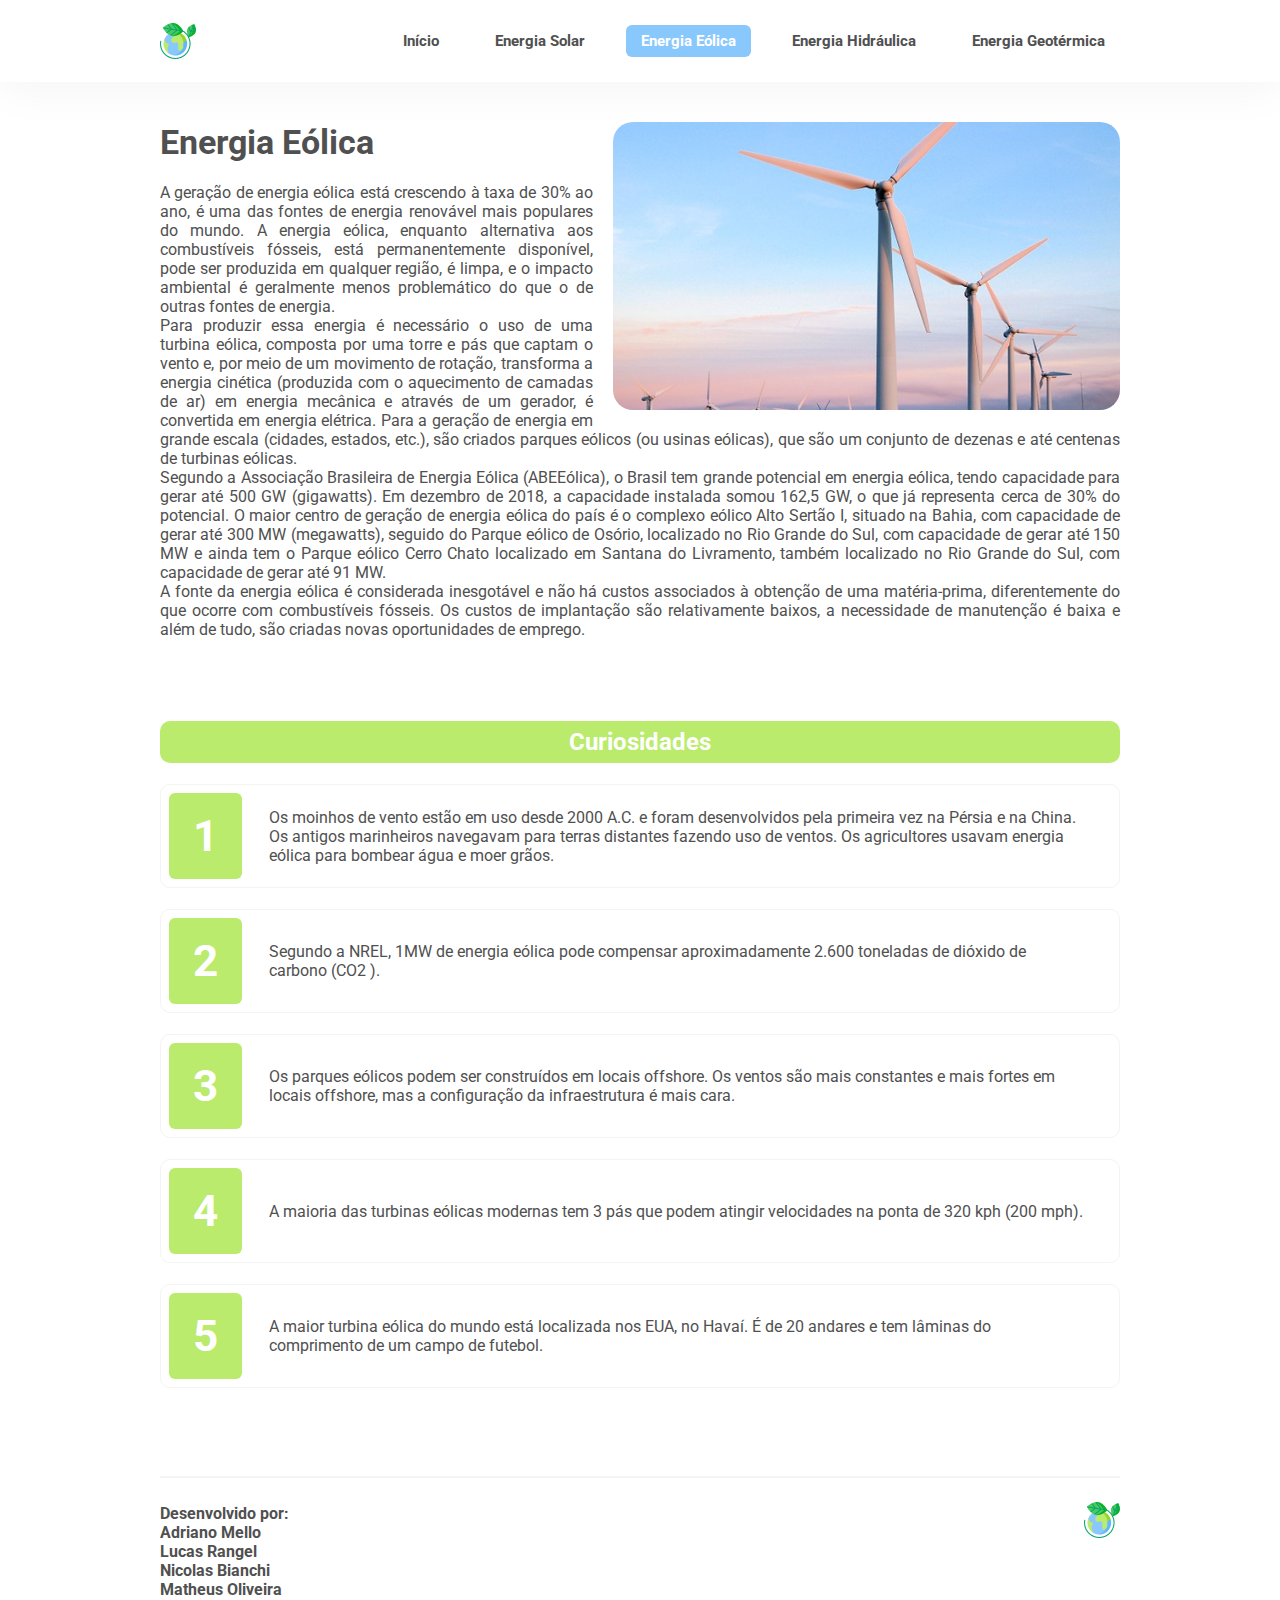
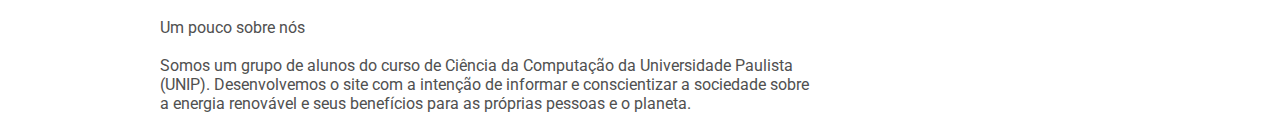
==== energiaeolica.html @ 9b45ba62 "Primeiro Site" ====
<!DOCTYPE html>
<html lang="en">
<head>
    <meta charset="UTF-8">
    <meta name="viewport" content="width=device-width, initial-scale=1.0">
    <title>Energia Eólica</title>
    <link rel="stylesheet" href="style/style.css">
    <link href="https://fonts.googleapis.com/css2?family=Roboto:wght@400;700&display=swap" rel="stylesheet">
    <link rel="icon" href="img/logo.png">
</head>
<body>
    <!--Cabeçalho-->
    <header>
        <div class="container">
            <h1>
                <img src="img/logo.png" alt="Logo Energia Renovável">
            </h1>
    
            <nav class="menu">
                <ul>
                    <li><a href="index.html">Início</a></li>
                    <li><a href="energiasolar.html">Energia Solar</a></li>
                    <li><a href="#" id="onpage">Energia Eólica</a></li>
                    <li><a href="energiahidraulica.html">Energia Hidráulica</a></li>
                    <li><a href="energiageotermica.html">Energia Geotérmica</a></li>
                </ul>
            </nav>
        </div>
    </header>
    <!--Cabeçalho-->

    <!--Conteúdo principal-->
    <main class="container">
        <section>
            <figure class="energia">
                <img src="img/eolica507.png" alt="Energia Eólica">
            </figure>

            <h1 class="titulo-energia">Energia Eólica</h1>

            <div class="texto">
                <p>
                    A geração de energia eólica está crescendo à taxa de 30% ao ano, é uma das fontes de energia renovável mais populares do mundo. A energia eólica, enquanto alternativa aos combustíveis fósseis, está permanentemente disponível, pode ser produzida em qualquer região, é limpa, e o impacto ambiental é geralmente menos problemático do que o de outras fontes de energia.
                </p>
    
                <p>
                    Para produzir essa energia é necessário o uso de uma turbina eólica, composta por uma torre e pás que captam o vento e, por meio de um movimento de rotação, transforma a energia cinética (produzida com o aquecimento de camadas de ar) em energia mecânica e através de um gerador, é convertida em energia elétrica. Para a geração de energia em grande escala (cidades, estados, etc.), são criados parques eólicos (ou usinas eólicas), que são um conjunto de dezenas e até centenas de turbinas eólicas.
                </p>
    
                <p>
                    Segundo  a  Associação  Brasileira  de  Energia  Eólica  (ABEEólica),  o 
                    Brasil   tem  grande   potencial  em  energia eólica,  tendo  capacidade
                    para gerar até 500 GW (gigawatts). Em dezembro de 2018, a capacidade instalada somou 162,5 GW, o que já representa cerca de 30% do potencial. O maior centro de geração de energia eólica do país é o complexo eólico Alto Sertão I, situado na Bahia, com capacidade de gerar até 300 MW (megawatts), seguido do Parque eólico de Osório, localizado no Rio Grande do Sul, com capacidade de gerar até 150 MW e ainda tem o Parque eólico Cerro Chato localizado em Santana do Livramento, também localizado no Rio Grande do Sul, com capacidade de gerar até 91 MW.
                </p>
    
                <p>
                    A fonte da energia eólica é considerada inesgotável e não há custos associados à obtenção de uma matéria-prima, diferentemente do que ocorre com combustíveis fósseis. Os custos de implantação são relativamente baixos, a necessidade de manutenção é baixa e além de tudo, são criadas novas oportunidades de emprego.
                </p>
            </div>
        </section>

        <section>
            <h2 class="curiosidades">Curiosidades</h2>

            <div class="geral">
                <h1 class="numero">1</h1>
                <p>
                    Os moinhos de vento estão em uso desde 2000 A.C. e foram desenvolvidos pela primeira vez na Pérsia e na China. Os antigos marinheiros navegavam para terras distantes fazendo uso de ventos. Os agricultores usavam energia eólica para bombear água e moer grãos.
                </p>
            </div>

            <div class="geral">
                <h1 class="numero">2</h1>
                <p>
                    Segundo a NREL, 1MW de energia eólica pode compensar aproximadamente 2.600 toneladas de dióxido de carbono (CO2 ).
                </p>
            </div>

            <div class="geral">
                <h1 class="numero">3</h1>
                <p>
                    Os parques eólicos podem ser construídos em locais offshore. Os ventos são mais constantes e mais fortes em locais offshore, mas a configuração da infraestrutura é mais cara.
                </p>
            </div>

            <div class="geral">
                <h1 class="numero">4</h1>
                <p>
                    A maioria das turbinas eólicas modernas tem 3 pás que podem atingir velocidades na ponta de 320 kph (200 mph).
                </p>
            </div>

            <div class="geral">
                <h1 class="numero">5</h1>
                <p>
                    A maior turbina eólica do mundo está localizada nos EUA, no Havaí. É de 20 andares e tem lâminas do comprimento de um campo de futebol.
                </p>
            </div>
        </section>
      </main>
      <!--Conteúdo principal-->

    <!--Rodapé-->
    <footer class="container">
        <hr>
  
        <ul>
          <li>Desenvolvido por:</li>
          <li>Adriano Mello</li>
          <li>Lucas Rangel</li>
          <li>Nicolas Bianchi</li>
          <li>Matheus Oliveira</li>
        </ul>
  
        <br>
  
        <p>
          Um pouco sobre nós
        </p>
        
        <br>
  
        <div id="sobre">
          <p>
            Somos um grupo de alunos do curso de Ciência da Computação da Universidade Paulista (UNIP).
            Desenvolvemos o site com a intenção de informar e conscientizar a sociedade sobre a energia renovável
            e seus benefícios para as próprias pessoas e o planeta.
          </p>
        </div>
  
        <div class="rodape">
          <img src="img/logo.png" alt="Logo Energia Renovável">
        </div>
      </footer>
      <!--Rodapé-->
</body>
</html>
---- style/style.css ----
/* Geral */

* {
    margin: 0;
    padding: 0;
    box-sizing: 0;
}

body {
    color: #505050;
    font-family: 'Roboto', sans-serif;
}

main h1 {
    margin-bottom: 21px;
}

.container {
    margin: 0 auto;
    width: 960px;
    
}

/* Geral */

/* Cabeçalho */

header {
    box-shadow: 0 4px 50px rgba(0, 0, 0, 0.05);
    margin-bottom: 40px;
    padding: 23px 0;
}

header h1 {
    height: 36px;
}

header .container {
    position: relative;
}

.menu {
    position: absolute;
    right: 0;
    top: 25%;
}

.menu ul {
    font-size: 15px;

}

.menu ul li {
    display: inline;
    margin-left: 22px;
}

.menu a {
    color: #505050;
    font-weight: bold;
    padding: 7px 15px;
    text-decoration: none;
}

.menu a:hover {
    background-color: rgba(0, 0, 0, 0.05);
    border-radius: 6px;
    transition: 0.8s;
}

#onpage {
    background-color: #89c8fd;
    border-radius: 6px;
    color: white;
}

/* Cabeçalho */

/* Slide */

.slider {
    border-radius: 50px;
    overflow: hidden;
    width: 960px;
    margin-bottom: 50px;
}

.slider figure div, .slider figure img {
    float: left;
}

.slide {
    position: relative;
}

.slider figure {
    position: relative;
    width: 400%;
    animation: 15s slidy infinite;
}

.legenda {
    background-color: rgba(0, 0, 0, 0.3);
    border-radius: 20px;
    color: white;
    padding-top: 20px;
    position: absolute;
    right: 20%;
    top: 40%;
    text-align: center;
    width: 557px;
    height: 104px;
}

.legenda h1, .legenda p {
    vertical-align: center;
}

.legenda h1 {
    font-size: 28px;
}

.legenda p {
    font-size: 20px;
}

@keyframes slidy {
    0% {
        left: 0%;
    }

    12.5% {
        left: -100%;
    }

    25% {
        left: -100%;
    }

    37.5% {
        left: -200%;
    }

    50% {
        left: -200%;
    }

    62.5% {
        left: -300%;
    }

    75% {
        left: -300%;
    }

    87.5% {
        left: 0%;
    }

}

/* Slide */

/* Conteúdo */

figure a {
    color: #698BFF;
    float: right;
    text-decoration: none;
}

section img {
    border-radius: 20px;
}

figcaption {
    margin-top: 15px;
    text-align: justify;
}

.texto {
    margin-bottom: 82px;
    text-align: justify;
}
.esquerda, .direita {
    width: 458px;
    margin-bottom: 44px;
}
.esquerda {
    float: left;
}

.direita {
    float: right;
}

.esquerda a, .direita a {
    margin-top: 15px;
    margin-right: 0;
}

.baixo {
    margin-bottom: 88px;
}

/* Conteúdo */

/* Rodapé */

footer {
    clear: both;
    position: relative;
}

footer hr {
    border: 1px solid #f4f4f4;
    margin-bottom: 26px;
    margin-top: 88px;
}

footer li {
    font-weight: bold;
    list-style: none;
}

#sobre {
    margin-bottom: 20px;
    width: 650px;
}

.rodape {
    margin-top: 26px;
    position: absolute;
    right: 0;
    top: 0;
}

/* Rodapé */

/* Demais Páginas */

.energia {
    float: right;
    margin-left: 20px;
    margin-bottom: 15px;
}

.energia + h1 {
    font-size: 34px;
}

.curiosidades {
    background-color: #BAEB6C;
    border-radius:10px;
    color: white;
    margin-bottom: 21px;
    padding: 7px;
    text-align: center;
}

.geral {
    border: 1px solid #f4f4f4;
    border-radius: 10px;
    display: flex;
    margin-bottom: 21px;
    padding: 8px;
}

.numero {
    background-color: #BAEB6C;
    border-radius: 6px;
    color: white;
    float: left;
    font-size: 44px;
    font-weight: bold;
    margin-bottom: 0;
    padding: 17px 0;
    text-align: center;
    width: 74px;
}

.geral p {
    margin: auto 27px;
    width: 824px;
}

/* Demais Páginas */
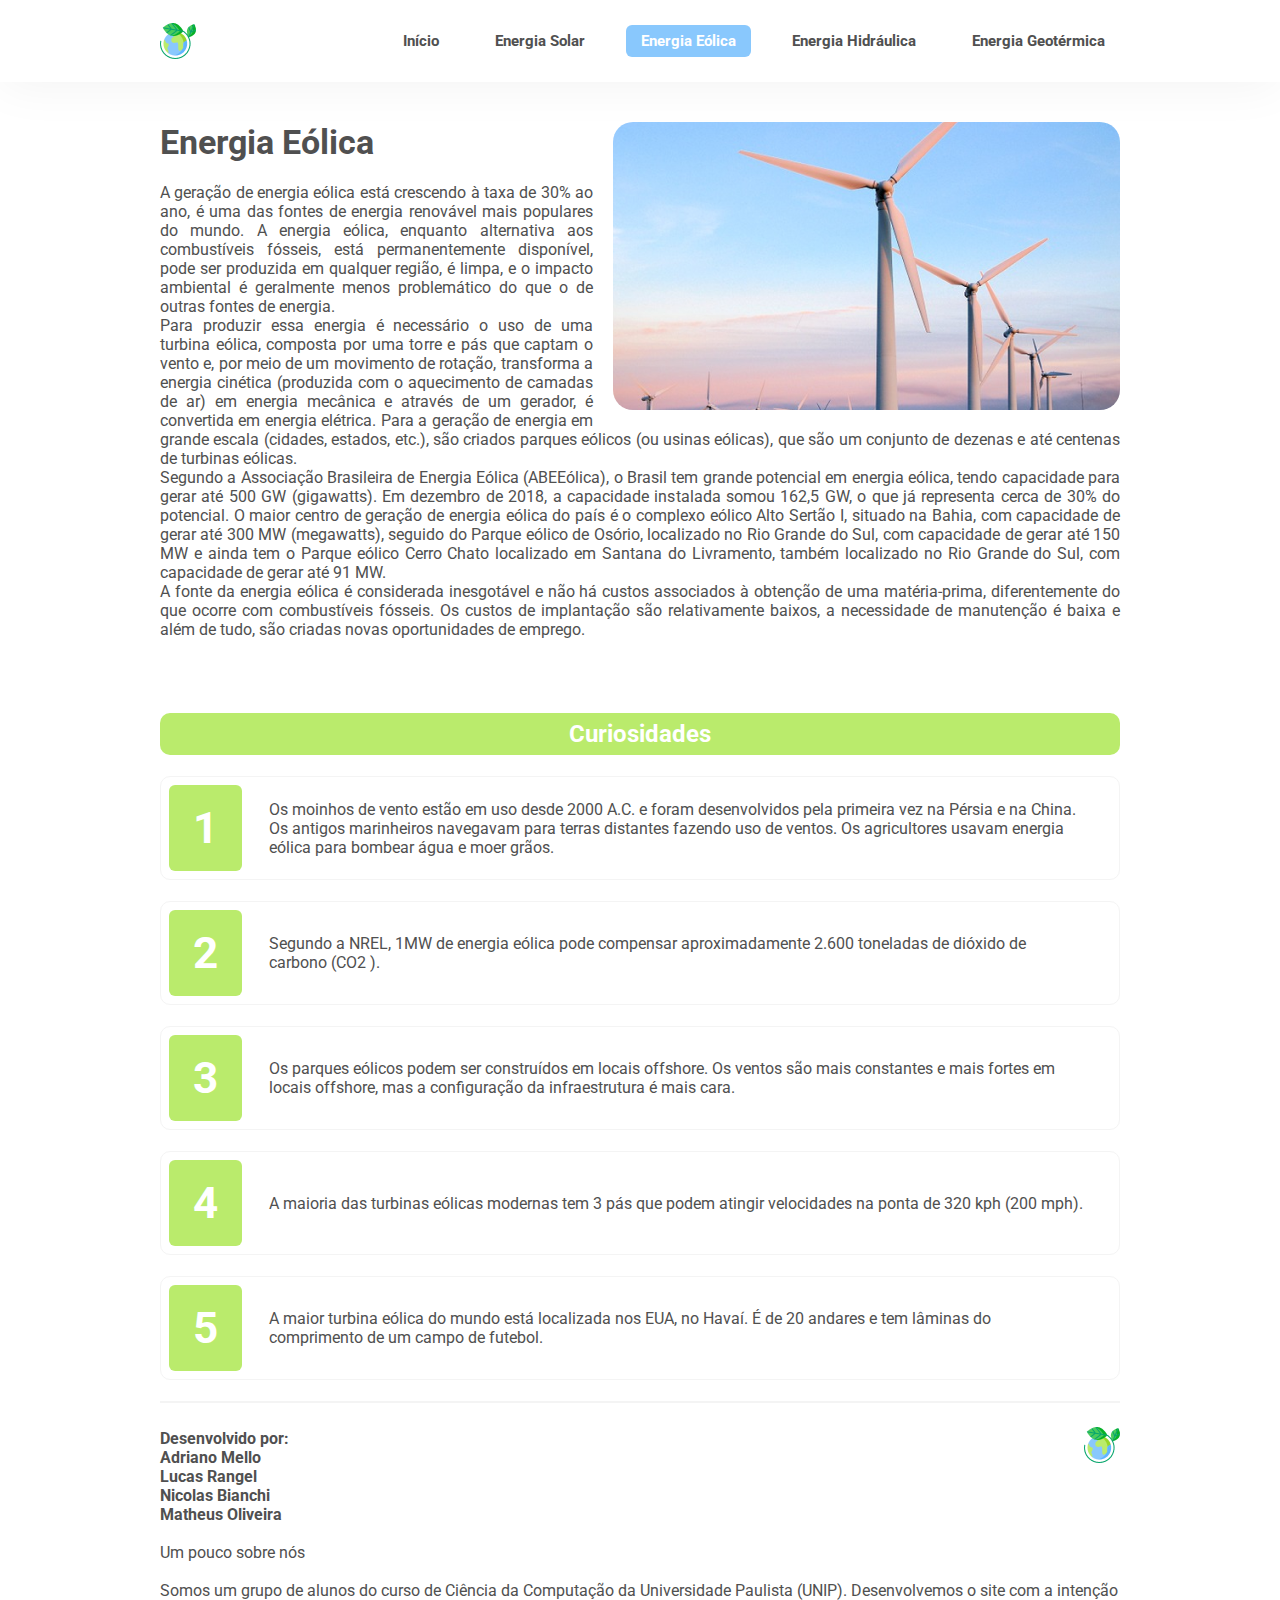
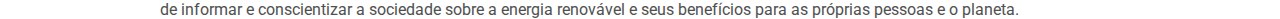
==== commit 340cc368: "Primeiro Site Responsivo" ====
--- a/energiaeolica.html
+++ b/energiaeolica.html
@@ -3,7 +3,7 @@
 <head>
     <meta charset="UTF-8">
     <meta name="viewport" content="width=device-width, initial-scale=1.0">
-    <title>Energia Eólica</title>
+    <title>Energia Eólica | APS</title>
     <link rel="stylesheet" href="style/style.css">
     <link href="https://fonts.googleapis.com/css2?family=Roboto:wght@400;700&display=swap" rel="stylesheet">
     <link rel="icon" href="img/logo.png">
@@ -12,9 +12,11 @@
     <!--Cabeçalho-->
     <header>
         <div class="container">
-            <h1>
-                <img src="img/logo.png" alt="Logo Energia Renovável">
-            </h1>
+            <a href="index.html">
+                <h1>
+                  <img src="img/logo.png" alt="Logo Energia Renovável">
+                </h1>
+            </a>
     
             <nav class="menu">
                 <ul>
@@ -97,6 +99,14 @@
                 </p>
             </div>
         </section>
+
+        <nav class="outros">
+            <ul>
+                <li><h3><a href="energiasolar.html">Energia Solar</a></h3></li>
+                <li><h3><a href="energiahidraulica.html">Energia Hidráulica</h3></a></li>
+                <li><h3><a href="energiageotermica.html">Energia Geotérmica</h3></a></li>
+            </ul>
+        </nav>
       </main>
       <!--Conteúdo principal-->
 
--- a/style/style.css
+++ b/style/style.css
@@ -3,7 +3,7 @@
 * {
     margin: 0;
     padding: 0;
-    box-sizing: 0;
+    border: none;
 }
 
 body {
@@ -76,7 +76,7 @@
 
 /* Cabeçalho */
 
-/* Slide */
+/* Carrossel */
 
 .slider {
     border-radius: 50px;
@@ -159,49 +159,42 @@
 
 }
 
-/* Slide */
+/* Carrossel */
 
 /* Conteúdo */
 
-figure a {
+.painel img, section img {
+    border-radius: 20px;
+}
+.painel {
+    text-align: center;
+    list-style: none;
+}
+
+.painel li {
+    display: inline-block;
+    margin-right: 10px;
+    margin-left: 10px;
+    margin-bottom: 44px;
+    width: 458px;
+}
+
+.painel p, .painel h2 {
+    margin-bottom: 15px;
+    margin-top: 15px;
+    text-align: justify;
+}
+
+.painel a {
     color: #698BFF;
     float: right;
     text-decoration: none;
 }
 
-section img {
-    border-radius: 20px;
-}
-
-figcaption {
-    margin-top: 15px;
-    text-align: justify;
-}
-
 .texto {
     margin-bottom: 82px;
     text-align: justify;
 }
-.esquerda, .direita {
-    width: 458px;
-    margin-bottom: 44px;
-}
-.esquerda {
-    float: left;
-}
-
-.direita {
-    float: right;
-}
-
-.esquerda a, .direita a {
-    margin-top: 15px;
-    margin-right: 0;
-}
-
-.baixo {
-    margin-bottom: 88px;
-}
 
 /* Conteúdo */
 
@@ -215,7 +208,6 @@
 footer hr {
     border: 1px solid #f4f4f4;
     margin-bottom: 26px;
-    margin-top: 88px;
 }
 
 footer li {
@@ -223,9 +215,8 @@
     list-style: none;
 }
 
-#sobre {
-    margin-bottom: 20px;
-    width: 650px;
+footer .texto {
+    max-width: 80%;
 }
 
 .rodape {
@@ -247,6 +238,10 @@
 
 .energia + h1 {
     font-size: 34px;
+}
+
+.texto {
+    margin-bottom: 74px;
 }
 
 .curiosidades {
@@ -284,4 +279,113 @@
     width: 824px;
 }
 
-/* Demais Páginas */+.outros {
+    display: none;
+}
+
+/* Demais Páginas */
+
+/* Responsivo */
+
+@media (max-width: 959px) {
+    .container {
+        width: 96%;
+    }
+
+    header {
+        padding: 10px;
+    }
+
+    header h1 {
+        text-align: center;
+    }
+
+    header h1 img {
+        max-width: 50%;
+    }
+
+    .menu {
+        display: none;
+    }
+
+    .slider {
+        border-radius: 30px;
+    }
+
+    .slider, .slide img {
+        width: 100%;
+    }
+
+    .slide {
+        width: 25%;
+    }
+
+    .legenda {
+        display: none;
+    }
+
+    .painel li {
+        margin-right: 0;
+        margin-left: 0;
+        margin-bottom: 44px;
+        width: 100%;
+    }
+
+    .painel img {
+        width: 100%;
+    }
+
+    .energia {
+        float: unset;
+        margin-left: 0;
+    }
+
+    .energia img {
+        width: 100%;
+    }
+
+    .numero {
+        background-color: #BAEB6C;
+        border-radius: 6px;
+        color: white;
+        float: left;
+        font-size: 44px;
+        font-weight: bold;
+        margin: auto;
+        padding: 17px 0;
+        text-align: center;
+        width: 100px;
+    }
+
+    .outros {
+        display: block;
+    }
+    
+    .outros ul {
+        text-align: center;
+        font-size: 15px;
+        list-style: none;
+    }
+    
+    .outros ul li {
+        background-color: #89c8fd;
+        border-radius: 7px;
+        margin: 5px 0;
+        padding: 10px;
+    }
+    
+    .outros a {
+        color: white;
+        font-weight: bold;
+        padding: 7px 15px;
+        text-decoration: none;
+    }
+    
+    .outros a:hover {
+        background-color: rgba(0, 0, 0, 0.05);
+        border-radius: 6px;
+        transition: 0.8s;
+    }
+}
+
+/* Responsivo */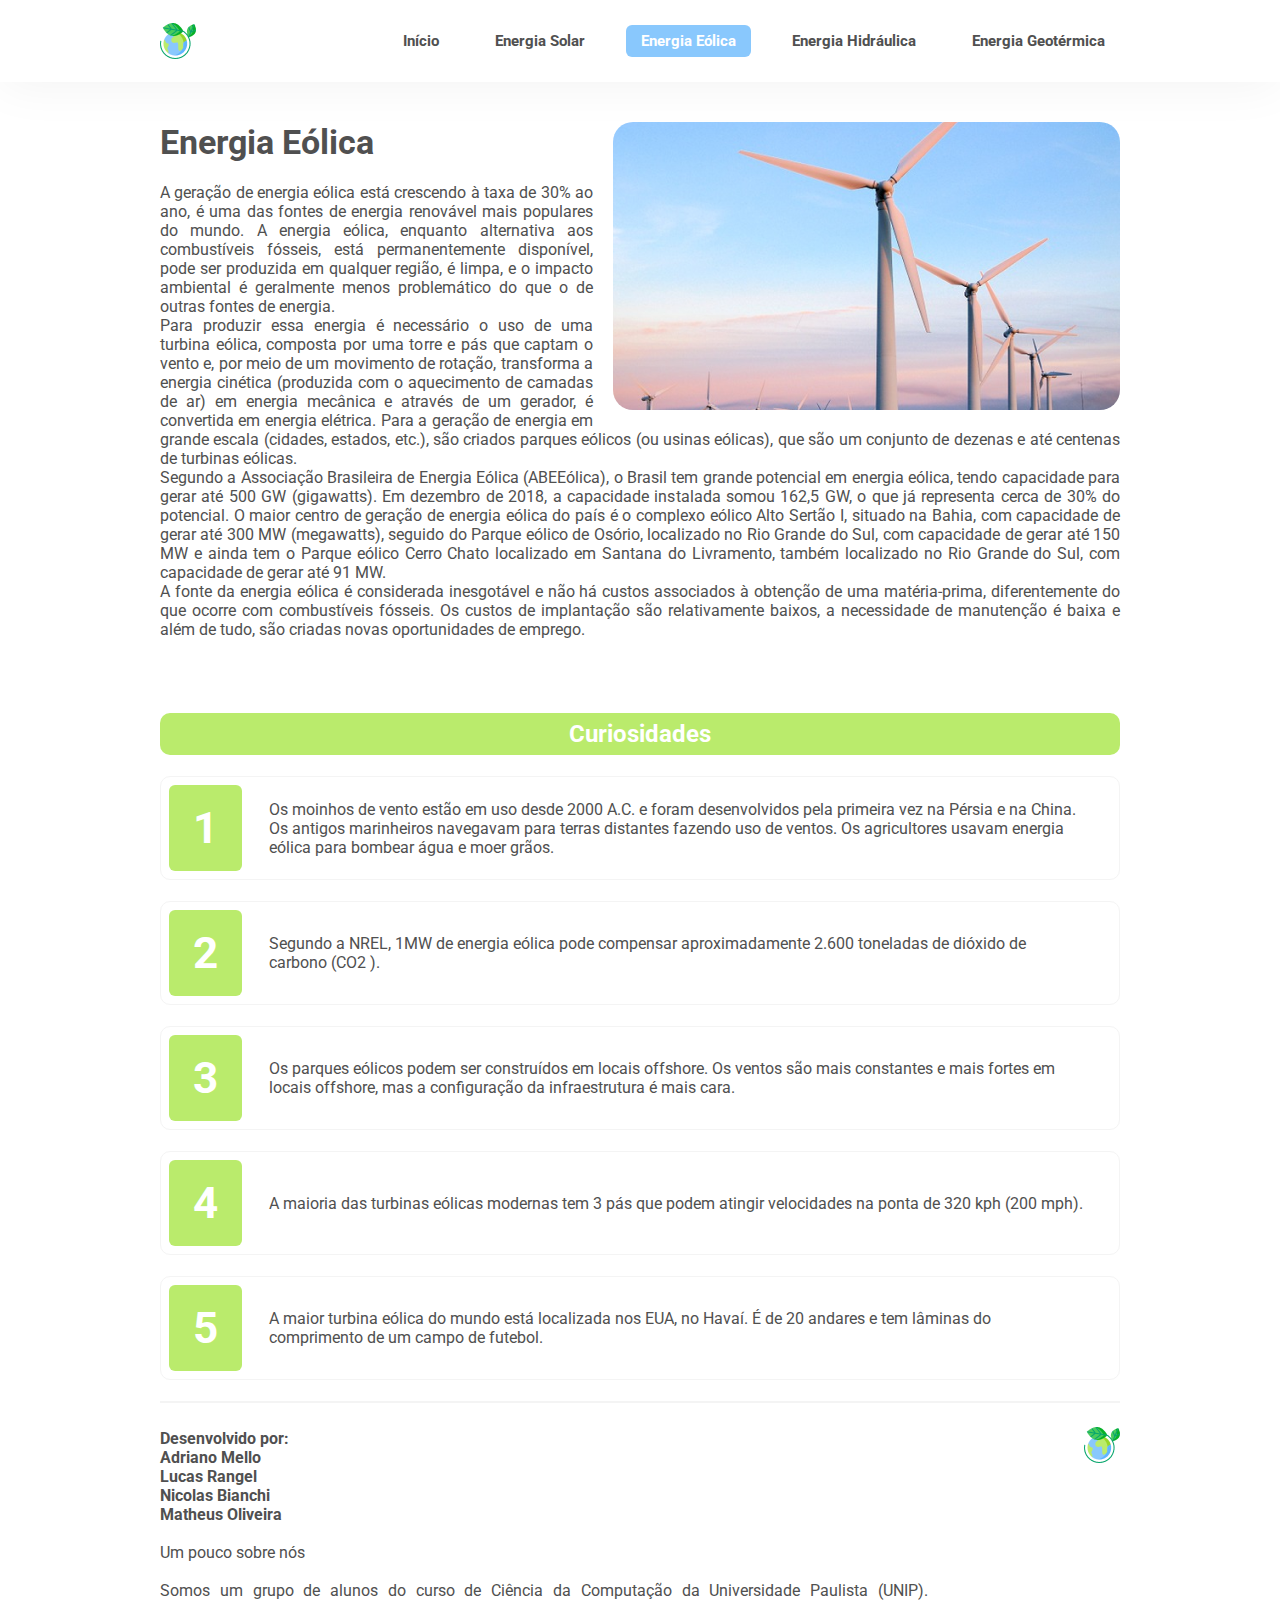
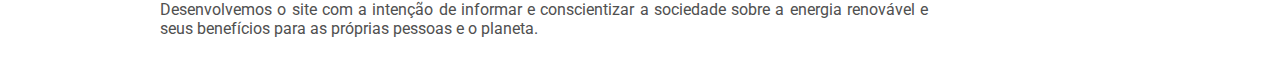
==== commit 7c0b9219: "Corrigido alguns erros no código" ====
--- a/energiaeolica.html
+++ b/energiaeolica.html
@@ -125,18 +125,16 @@
         <br>
   
         <p>
-          Um pouco sobre nós
+            Um pouco sobre nós
         </p>
-        
+
         <br>
-  
-        <div id="sobre">
-          <p>
+
+        <p class="texto">
             Somos um grupo de alunos do curso de Ciência da Computação da Universidade Paulista (UNIP).
             Desenvolvemos o site com a intenção de informar e conscientizar a sociedade sobre a energia renovável
             e seus benefícios para as próprias pessoas e o planeta.
-          </p>
-        </div>
+        </p>
   
         <div class="rodape">
           <img src="img/logo.png" alt="Logo Energia Renovável">
--- a/style/style.css
+++ b/style/style.css
@@ -217,6 +217,7 @@
 
 footer .texto {
     max-width: 80%;
+    margin-bottom: 26px;
 }
 
 .rodape {
@@ -359,6 +360,7 @@
 
     .outros {
         display: block;
+        margin-bottom: 44px;
     }
     
     .outros ul {
